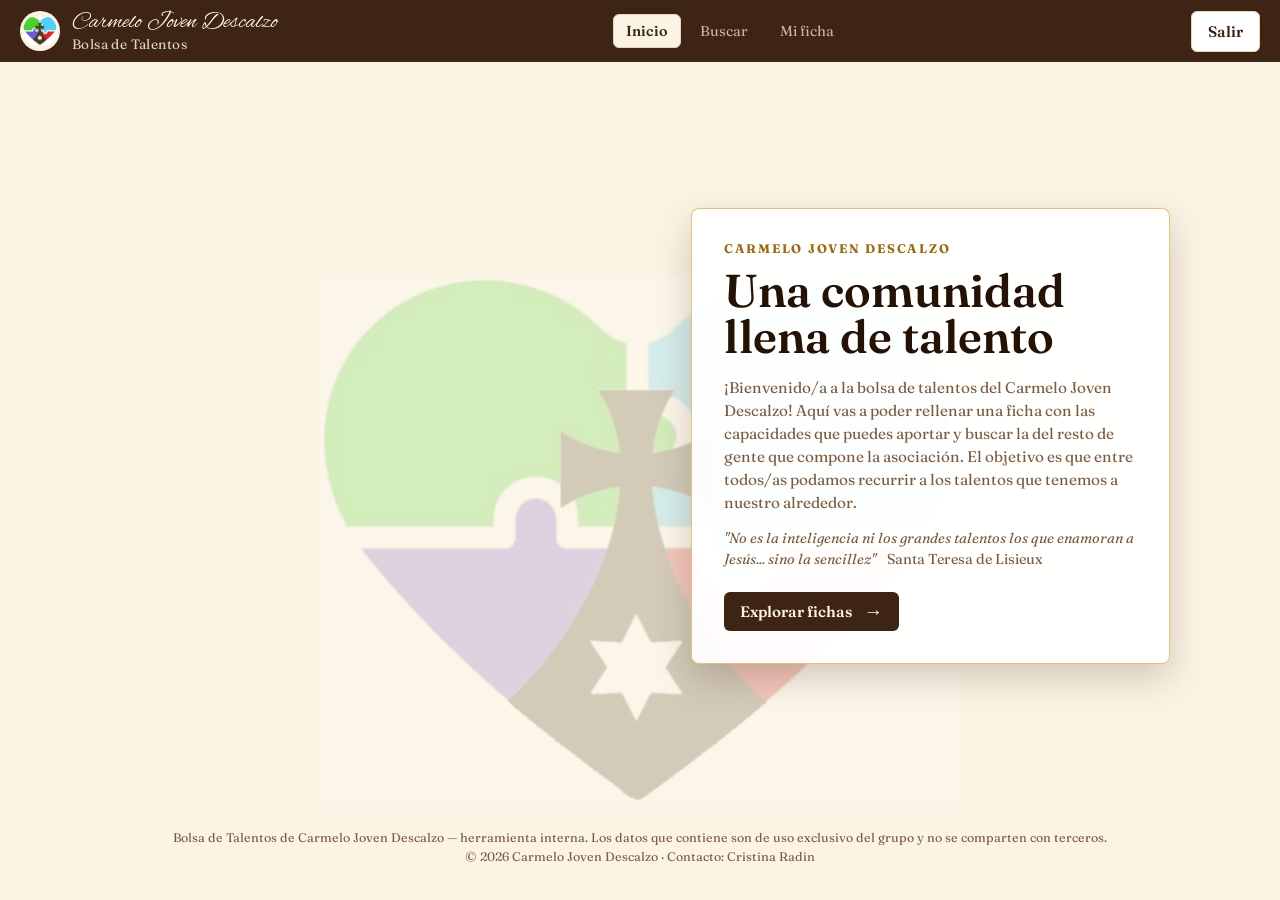
==== app.html @ 6dfe1948 "Normalize <select> styling so it matches <input> sizing on macOS macOS renders native <select> chrom" ====
<!doctype html>
<html lang="es">
<head>
  <meta charset="UTF-8" />
  <meta name="viewport" content="width=device-width, initial-scale=1" />
  <title>Bolsa de Talentos · Carmelo Joven Descalzo</title>
  <link rel="preconnect" href="https://fonts.googleapis.com" />
  <link rel="preconnect" href="https://fonts.gstatic.com" crossorigin />
  <link
    href="https://fonts.googleapis.com/css2?family=Alex+Brush&family=Fraunces:ital,opsz,wght@0,9..144,400;0,9..144,600;0,9..144,700;1,9..144,500&display=swap"
    rel="stylesheet"
  />
  <link rel="stylesheet" href="css/style.css?v=20260919-2" />
</head>
<body>
  <div class="logo-watermark" aria-hidden="true">
    <img src="assets/logo.png" alt="" onerror="this.parentElement.style.display='none'" />
  </div>

  <header class="app-header">
    <div
      class="brand-lockup brand-lockup-header"
      id="brand-home-link"
      role="button"
      tabindex="0"
      aria-label="Volver a Inicio"
    >
      <img class="brand-logo" src="assets/logo.png" alt="" onerror="this.style.display='none'" />
      <div>
        <h1 class="brand-title">Carmelo Joven Descalzo</h1>
        <p class="brand-subtitle">Bolsa de Talentos</p>
      </div>
    </div>
    <nav class="main-tabs">
      <button type="button" class="tab-view-btn active" data-view="welcome">Inicio</button>
      <button type="button" class="tab-view-btn" data-view="search">Buscar</button>
      <button type="button" class="tab-view-btn" data-view="profile">Mi ficha</button>
      <button type="button" class="tab-view-btn" id="tab-admin-btn" data-view="admin" hidden>Admin</button>
    </nav>
    <div class="user-box">
      <span id="user-email"></span>
      <button type="button" class="btn secondary" id="logout-btn">Salir</button>
    </div>
  </header>

  <main class="app-main">
    <section class="view" id="view-pending">
      <div class="access-pending">
        <h2>Cuenta pendiente de alta</h2>
        <p>Tu cuenta se ha creado correctamente, pero un administrador todavía tiene que darte de alta en la bolsa de talentos.</p>
        <p>Cuando tu ficha esté creada con este mismo email, podrás acceder a la aplicación.</p>
      </div>
    </section>

    <section class="view active" id="view-welcome">
      <div class="welcome-page">
        <div class="welcome-collage" aria-hidden="true">
          <img class="collage-photo collage-photo-one" data-welcome-image="inicio1.jpg" alt="" hidden />
          <img class="collage-photo collage-photo-two" data-welcome-image="inicio2.jpg" alt="" hidden />
          <img class="collage-photo collage-photo-three" data-welcome-image="inicio3.jpg" alt="" hidden />
          <img class="collage-photo collage-photo-four" data-welcome-image="inicio4.jpg" alt="" hidden />
          <img class="collage-photo collage-photo-five" data-welcome-image="inicio5.jpg" alt="" hidden />
        </div>
        <div class="welcome-copy-box">
          <div class="welcome-copy">
            <p class="welcome-kicker">Carmelo Joven Descalzo</p>
            <h2>Una comunidad llena de talento</h2>
            <p>¡Bienvenido/a a la bolsa de talentos del Carmelo Joven Descalzo! Aquí vas a poder rellenar una ficha con las capacidades que puedes aportar y buscar la del resto de gente que compone la asociación. El objetivo es que entre todos/as podamos recurrir a los talentos que tenemos a nuestro alrededor.</p>
            <p class="welcome-quote"><em>"No es la inteligencia ni los grandes talentos los que enamoran a Jesús... sino la sencillez"</em> <span>Santa Teresa de Lisieux</span></p>
            <button type="button" class="btn welcome-cta" id="welcome-search-btn">Explorar fichas <span aria-hidden="true">→</span></button>
          </div>
        </div>
      </div>
    </section>

    <section class="view" id="view-search">
      <div class="filters" id="search-filters"></div>
      <div class="count-line" id="search-count"></div>
      <div class="results-grid" id="search-results"></div>
    </section>

    <section class="view" id="view-profile">
      <div id="profile-content"></div>
    </section>

    <section class="view" id="view-admin">
      <div id="admin-content"></div>
    </section>
  </main>

  <footer class="site-footer">
    <p>Bolsa de Talentos de Carmelo Joven Descalzo — herramienta interna. Los datos que contiene son de uso exclusivo del grupo y no se comparten con terceros.</p>
    <p>© 2026 Carmelo Joven Descalzo · Contacto: Cristina Radin</p>
  </footer>

  <script type="module" src="js/app.js"></script>
</body>
</html>
---- css/style.css ----
:root {
  --bg: #fbf4e4;
  --surface: #ffffff;
  --border: #e3d5b8;
  --card-border: #8f6546;
  --consecrated-gold-dark: #9a6b18;
  --consecrated-gold: #d4aa48;
  --consecrated-gold-light: #ecd27f;
  --consecrated-shadow: 0 4px 14px rgba(154, 107, 24, 0.24), 0 1px 3px rgba(62, 36, 21, 0.12);
  --text: #3e2415;
  --text-muted: #7a5c42;
  --heading: #241206;
  --primary: #3e2415;
  --primary-hover: #4e2e1b;
  --header-bg: #3e2415;
  --header-bg-alt: #4e2e1b;
  --header-text: #fbf4e4;
  --header-text-muted: #cdb493;
  --danger: #b3261e;
  --danger-bg: #fdecea;
  --ok: #256029;
  --ok-bg: #e8f5e9;
  --radius: 10px;
  --shadow: 0 1px 3px rgba(62, 36, 21, 0.12);
  --font-body: "Fraunces", Georgia, "Times New Roman", serif;
  --font-brand: "Alex Brush", cursive;
}

* { box-sizing: border-box; }

body {
  margin: 0;
  font-family: var(--font-body);
  background: var(--bg);
  color: var(--text);
  position: relative;
}

a { color: var(--primary); }

/* --- Marca: logo + nombre --- */

.brand-lockup {
  display: flex;
  align-items: center;
  gap: 12px;
  margin-bottom: 18px;
}

.brand-logo {
  width: 56px;
  height: 56px;
  object-fit: contain;
  flex-shrink: 0;
}

.brand-title {
  font-family: var(--font-brand);
  font-size: 2rem;
  line-height: 1;
  margin: 0;
  color: inherit;
  font-weight: 400;
}

.brand-subtitle {
  font-family: var(--font-body);
  font-size: 0.85rem;
  letter-spacing: 0.03em;
  margin: 2px 0 0;
  color: inherit;
  opacity: 0.85;
}

.logo-watermark {
  position: fixed;
  inset: 0;
  display: flex;
  align-items: center;
  justify-content: center;
  pointer-events: none;
  z-index: 0;
  overflow: hidden;
}

.logo-watermark img {
  width: min(60vw, 640px);
  opacity: 0.22;
  transform: translateY(10vh);
}

.center-screen {
  min-height: 100vh;
  display: flex;
  align-items: center;
  justify-content: center;
  padding: 16px;
  position: relative;
  z-index: 1;
}

.card {
  background: var(--surface);
  border: 1px solid var(--border);
  border-radius: var(--radius);
  box-shadow: var(--shadow);
  padding: 24px;
}

.auth-card {
  width: 100%;
  max-width: 380px;
}

.auth-card .brand-lockup {
  color: var(--text);
  flex-direction: column;
  align-items: center;
  text-align: center;
  gap: 6px;
}

.auth-card .brand-logo { width: 64px; height: 64px; }

.auth-card .brand-title {
  white-space: nowrap;
  font-size: clamp(1.25rem, 8vw, 1.9rem);
}

.tabs {
  display: flex;
  gap: 4px;
  margin-bottom: 16px;
  border-bottom: 1px solid var(--border);
}

.tab-btn {
  flex: 1;
  background: none;
  border: none;
  padding: 10px 8px;
  font-size: 0.95rem;
  cursor: pointer;
  color: var(--text-muted);
  border-bottom: 2px solid transparent;
  font-family: inherit;
}

.tab-btn.active {
  color: var(--primary);
  border-bottom-color: var(--primary);
  font-weight: 600;
}

form { display: flex; flex-direction: column; gap: 12px; }

label {
  font-size: 0.85rem;
  font-weight: 700;
  color: var(--text);
  display: block;
  margin-bottom: 4px;
}

input, select, textarea {
  width: 100%;
  padding: 9px 10px;
  border: 1px solid var(--border);
  border-radius: 6px;
  font-size: 0.95rem;
  font-family: inherit;
  background: var(--surface);
  color: var(--text);
}

/* macOS (Safari y Chrome) dibuja <select> con su propio "chrome" nativo,
   que le da una altura/padding distintos a los de un <input> de texto
   aunque compartan el mismo CSS. appearance:none lo quita y dibujamos
   nosotros la flechita, para que todos los campos midan igual. */
select {
  appearance: none;
  -webkit-appearance: none;
  -moz-appearance: none;
  padding-right: 30px;
  background-image: url("data:image/svg+xml,%3Csvg xmlns='http://www.w3.org/2000/svg' viewBox='0 0 20 20' fill='none' stroke='%237a5c42' stroke-width='2' stroke-linecap='round' stroke-linejoin='round'%3E%3Cpath d='M5 8l5 5 5-5'/%3E%3C/svg%3E");
  background-repeat: no-repeat;
  background-position: right 8px center;
  background-size: 16px;
}

.password-field { position: relative; }

.password-field input { padding-right: 42px; }

.toggle-password {
  position: absolute;
  top: 50%;
  right: 8px;
  transform: translateY(-50%);
  border: none;
  background: transparent;
  color: var(--text-muted);
  padding: 4px;
  line-height: 1;
  font-size: 1.1rem;
  cursor: pointer;
}

.toggle-password:hover { color: var(--text); }

textarea { resize: vertical; min-height: 60px; }

button.btn {
  cursor: pointer;
  border: none;
  border-radius: 6px;
  padding: 10px 16px;
  font-size: 0.95rem;
  font-weight: 600;
  background: var(--primary);
  color: var(--bg);
  font-family: inherit;
}

button.btn:hover { background: var(--primary-hover); }

button.btn.secondary {
  background: var(--surface);
  color: var(--text);
  border: 1px solid var(--border);
}

button.btn:disabled { opacity: 0.6; cursor: not-allowed; }

.msg {
  font-size: 0.85rem;
  padding: 8px 10px;
  border-radius: 6px;
  display: none;
}

.msg.show { display: block; }
.msg.error { background: var(--danger-bg); color: var(--danger); }
.msg.ok { background: var(--ok-bg); color: var(--ok); }

/* --- App shell --- */

header.app-header {
  display: flex;
  align-items: center;
  justify-content: space-between;
  gap: 16px;
  flex-wrap: wrap;
  background: var(--header-bg);
  padding: 10px 20px;
  position: sticky;
  top: 0;
  z-index: 10;
}

header.app-header .brand-lockup {
  margin-bottom: 0;
  color: var(--header-text);
  cursor: pointer;
}

header.app-header .brand-title { font-size: 1.5rem; }

header.app-header .brand-logo {
  width: 40px;
  height: 40px;
  background: var(--bg);
  border-radius: 50%;
  padding: 3px;
}

nav.main-tabs {
  display: flex;
  gap: 6px;
  flex-wrap: wrap;
}

nav.main-tabs button {
  background: none;
  border: 1px solid transparent;
  padding: 7px 12px;
  border-radius: 6px;
  cursor: pointer;
  font-size: 0.9rem;
  font-family: inherit;
  color: var(--header-text-muted);
}

nav.main-tabs button.active {
  background: var(--bg);
  color: var(--text);
  font-weight: 600;
  border-color: var(--border);
}

.user-box {
  display: flex;
  align-items: center;
  gap: 10px;
  font-size: 0.85rem;
  color: var(--header-text-muted);
}

main.app-main {
  max-width: 1100px;
  margin: 0 auto;
  padding: 20px;
  position: relative;
  z-index: 1;
}

main.app-main:has(#view-welcome.active) { padding-top: 0; padding-bottom: 0; }

section.view { display: none; }
section.view.active { display: block; }

.access-pending {
  max-width: 620px;
  margin: 12vh auto;
  padding: 32px;
  background: var(--surface);
  border: 1px solid var(--border);
  border-radius: var(--radius);
  box-shadow: var(--shadow);
  text-align: center;
}

.access-pending h2 { margin-top: 0; color: var(--heading); }
.access-pending p { color: var(--text-muted); line-height: 1.6; }

.welcome-page {
  min-height: max(calc(100svh - 152px), 540px);
  display: grid;
  grid-template-columns: minmax(0, 1.05fr) minmax(320px, 0.95fr);
  align-items: center;
  gap: clamp(20px, 4vw, 56px);
  position: relative;
  padding: 0;
}

.welcome-collage {
  position: relative;
  min-height: 470px;
}

.collage-photo {
  position: absolute;
  width: clamp(150px, 22vw, 330px);
  height: clamp(140px, 22vh, 250px);
  object-fit: cover;
  border: 8px solid var(--surface);
  box-shadow: 0 12px 28px rgba(62, 36, 21, 0.2);
  filter: saturate(0.85);
  transition: scale 180ms ease, box-shadow 180ms ease, filter 180ms ease;
}

.collage-photo[hidden] { display: none; }

.collage-photo:hover {
  scale: 1.16;
  z-index: 3;
  box-shadow: 0 18px 34px rgba(62, 36, 21, 0.3);
  filter: saturate(1);
}

.collage-photo-one { top: 1%; left: 2%; width: 46%; height: 38%; transform: rotate(-8deg); }
.collage-photo-two { top: 5%; right: 1%; width: 38%; height: 42%; transform: rotate(7deg); }
.collage-photo-three { bottom: 3%; left: 1%; width: 47%; height: 32%; transform: rotate(6deg); }
.collage-photo-four { right: 2%; bottom: 1%; width: 43%; height: 36%; transform: rotate(-7deg); }
.collage-photo-five { top: 31%; left: 20%; z-index: 2; width: 61%; height: 34%; transform: rotate(-2deg); }

.welcome-copy-box {
  position: relative;
  z-index: 1;
  width: min(100%, 560px);
  padding: clamp(22px, 3vw, 32px);
  background: rgba(255, 255, 255, 0.94);
  border: 1px solid rgba(212, 170, 72, 0.7);
  border-radius: 8px;
  box-shadow: 0 14px 36px rgba(62, 36, 21, 0.22);
  text-align: left;
}

.welcome-copy { max-width: 580px; margin: 0 auto; }

.welcome-kicker {
  margin: 0 0 12px;
  color: var(--consecrated-gold-dark);
  font-size: 0.78rem;
  font-weight: 700;
  letter-spacing: 0.14em;
  text-transform: uppercase;
}

.welcome-copy h2 {
  margin: 0 0 16px;
  color: var(--heading);
  font-size: clamp(2rem, 3.6vw, 3.25rem);
  line-height: 1;
  font-weight: 600;
}

.welcome-copy > p:not(.welcome-kicker) {
  max-width: 570px;
  margin: 0 0 22px;
  color: var(--text-muted);
  font-size: 0.96rem;
  line-height: 1.5;
}

.welcome-quote {
  color: var(--text);
  font-size: 0.9rem !important;
  line-height: 1.45 !important;
  margin: -8px 0 22px !important;
}

.welcome-quote span { margin-left: 8px; }

.welcome-cta { display: inline-flex; align-items: center; gap: 12px; }
.welcome-cta span { font-size: 1.2rem; line-height: 1; }

@media (max-width: 720px) {
  .welcome-page { min-height: 520px; display: block; }
  .welcome-collage { min-height: 280px; }
  .collage-photo { border-width: 5px; }
  .collage-photo-one { top: 1%; left: -7%; width: 45%; height: 38%; }
  .collage-photo-two { top: 5%; right: -8%; width: 38%; height: 42%; }
  .collage-photo-three { bottom: 3%; left: -7%; width: 47%; height: 32%; }
  .collage-photo-four { right: -7%; bottom: 1%; width: 43%; height: 36%; }
  .collage-photo-five { top: 31%; left: 16%; width: 68%; height: 32%; }
  .welcome-copy-box { width: min(88%, 520px); margin: -18px auto 0; padding: 24px 20px; text-align: center; }
  .welcome-copy h2 { font-size: 2.25rem; }
  .welcome-copy > p:not(.welcome-kicker) { font-size: 0.92rem; line-height: 1.5; }
}

.filters {
  display: grid;
  grid-template-columns: repeat(auto-fit, minmax(160px, 1fr));
  gap: 12px;
  margin-bottom: 18px;
}

.filters .field label { margin-bottom: 4px; }

.checkbox-row {
  display: flex;
  flex-wrap: wrap;
  gap: 10px;
}

.checkbox-row label {
  display: flex;
  align-items: center;
  gap: 5px;
  font-weight: 500;
  color: var(--text);
  font-size: 0.85rem;
}

.checkbox-row input { width: auto; }

.results-grid {
  display: grid;
  grid-template-columns: repeat(auto-fill, minmax(260px, 1fr));
  gap: 14px;
}

.member-card {
  position: relative;
  background: var(--surface);
  border: 1px solid var(--card-border);
  border-radius: var(--radius);
  padding: 16px;
  box-shadow: var(--shadow);
  cursor: pointer;
}

.member-card.consecrated-card {
  border: 4px solid transparent;
  background:
    linear-gradient(var(--surface), var(--surface)) padding-box,
    linear-gradient(135deg, var(--consecrated-gold-dark), var(--consecrated-gold-light) 28%, var(--consecrated-gold) 52%, var(--consecrated-gold-dark)) border-box;
  box-shadow: 0 0 0 1px rgba(212, 170, 72, 0.42), 0 5px 18px rgba(154, 107, 24, 0.3);
}

.member-card h3 { margin: 0 0 12px; font-size: 1.12rem; padding-right: 88px; }

.member-photo {
  position: absolute;
  top: 12px;
  right: 12px;
  width: 78px;
  height: 78px;
  border-radius: 50%;
  object-fit: cover;
  border: 2px solid var(--border);
  cursor: zoom-in;
}

.detail-photo {
  width: 96px;
  height: 96px;
  border-radius: 50%;
  object-fit: cover;
  border: 2px solid var(--border);
  cursor: zoom-in;
  float: right;
  margin: 0 0 8px 12px;
}

.photo-upload-row {
  display: flex;
  align-items: center;
  gap: 12px;
  flex-wrap: wrap;
}

.photo-label-row {
  display: flex;
  align-items: baseline;
  gap: 8px;
  flex-wrap: wrap;
}

.photo-label-row label { margin-bottom: 4px; }

.photo-hint {
  color: var(--consecrated-gold-dark);
  font-size: 0.82rem;
  font-weight: 600;
}

.photo-preview {
  width: 72px;
  height: 72px;
  border-radius: 50%;
  object-fit: cover;
  border: 1px solid var(--border);
}

dialog.lightbox {
  border: none;
  background: transparent;
  padding: 0;
  max-width: 92vw;
  max-height: 92vh;
}

dialog.lightbox::backdrop { background: rgba(62, 36, 21, 0.75); }

dialog.lightbox img {
  display: block;
  max-width: 92vw;
  max-height: 92vh;
  border-radius: 8px;
  cursor: zoom-out;
}

.member-card .meta {
  font-size: 0.82rem;
  color: var(--text-muted);
  margin-bottom: 8px;
  padding-right: 56px;
}

.card-section { margin-top: 10px; }

.card-section p {
  margin: 0;
  font-size: 0.88rem;
}

.card-label {
  display: block;
  font-size: 0.9rem;
  font-weight: 700;
  text-transform: uppercase;
  letter-spacing: 0.04em;
  color: var(--text);
  margin-bottom: 4px;
}

.tag-list {
  display: flex;
  flex-wrap: wrap;
  gap: 6px;
  margin: 6px 0;
}

.tag {
  background: var(--bg);
  border: 1px solid var(--border);
  border-radius: 999px;
  padding: 3px 10px;
  font-size: 0.78rem;
}

.tag.tag-outline {
  background: transparent;
  color: var(--text-muted);
}

.tag button {
  background: none;
  border: none;
  cursor: pointer;
  color: var(--text-muted);
  font-size: 0.9rem;
  margin-left: 4px;
  padding: 0;
}

.tag-input-row {
  display: flex;
  gap: 8px;
  flex-wrap: wrap;
}

.tag-input-row input { flex: 1; min-width: 120px; }

.tag-input-row select {
  flex: 1 1 140px;
  min-width: 0;
  max-width: 180px;
}

.form-grid {
  display: grid;
  grid-template-columns: repeat(auto-fit, minmax(220px, 1fr));
  gap: 14px;
}

.form-grid .full { grid-column: 1 / -1; }

fieldset {
  border: 1px solid var(--border);
  border-radius: var(--radius);
  padding: 14px 16px;
  margin: 0 0 16px;
}

fieldset legend {
  font-weight: 700;
  padding: 0 6px;
  color: var(--heading);
}

fieldset.sensitive legend { color: var(--danger); }

.form-grid p { margin: 0; }

.form-hint {
  font-size: 0.85rem;
  color: var(--text-muted);
  background: var(--bg);
  border: 1px solid var(--border);
  border-radius: 8px;
  padding: 10px 12px;
  margin: 0 0 14px;
}

.hint-important {
  color: var(--danger);
}

.hint-important-icon {
  font-size: 1.05rem;
  margin-right: 5px;
}

.field-hint {
  font-size: 0.8rem;
  color: var(--text-muted);
  margin: -2px 0 6px;
}

.table-wrap { overflow-x: auto; }

table.admin-table {
  border-collapse: collapse;
  width: 100%;
  font-size: 0.85rem;
  background: var(--surface);
}

table.admin-table th, table.admin-table td {
  border: 1px solid var(--border);
  padding: 6px 8px;
  text-align: left;
  white-space: nowrap;
}

table.admin-table th { background: var(--bg); position: sticky; top: 0; }

table.admin-table td.sensitive { background: var(--danger-bg); }

.admin-name-link {
  background: none;
  border: none;
  padding: 0;
  cursor: pointer;
  color: var(--primary);
  font-weight: 600;
  font-size: inherit;
  font-family: inherit;
  text-decoration: underline;
}

.admin-sort-btn {
  background: none;
  border: none;
  padding: 0;
  cursor: pointer;
  color: inherit;
  font-weight: inherit;
  font-size: inherit;
  font-family: inherit;
  white-space: nowrap;
}

.admin-sort-btn:hover { color: var(--primary); }
.admin-sort-btn .sort-arrow { color: var(--primary); margin-left: 2px; }

dialog.member-dialog {
  border: none;
  border-radius: var(--radius);
  box-shadow: var(--shadow);
  padding: 20px;
  max-width: 640px;
  width: 92%;
  font-family: var(--font-body);
  color: var(--text);
}

dialog.member-dialog::backdrop {
  background: rgba(62, 36, 21, 0.45);
}

.member-dialog-close {
  float: right;
}

.member-dialog-body {
  clear: both;
  padding-top: 8px;
}

.empty-state {
  color: var(--text-muted);
  font-style: italic;
  padding: 20px 0;
}

.count-line {
  color: var(--text-muted);
  font-size: 0.85rem;
  margin-bottom: 10px;
}

.site-footer {
  text-align: center;
  padding: 20px 16px 28px;
  font-size: 0.78rem;
  color: var(--text-muted);
  position: relative;
  z-index: 1;
}

.site-footer p { margin: 0; }
.site-footer p + p { margin-top: 4px; }
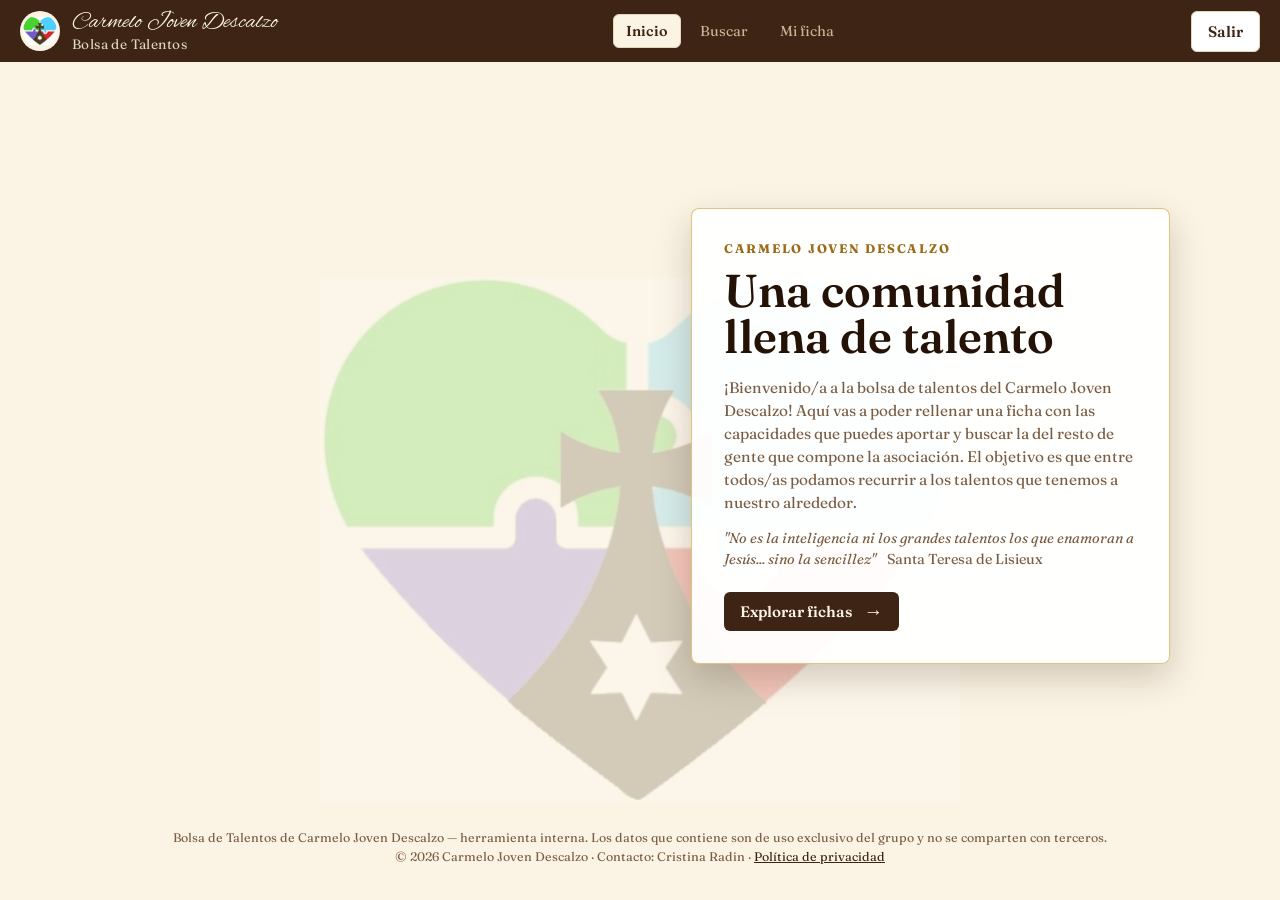
==== commit 4ccbaed9: "Add privacy policy page and consent withdrawal - privacidad.html: responsable (Carmelo Joven Descalz" ====
--- a/app.html
+++ b/app.html
@@ -10,7 +10,7 @@
     href="https://fonts.googleapis.com/css2?family=Alex+Brush&family=Fraunces:ital,opsz,wght@0,9..144,400;0,9..144,600;0,9..144,700;1,9..144,500&display=swap"
     rel="stylesheet"
   />
-  <link rel="stylesheet" href="css/style.css?v=20260919-2" />
+  <link rel="stylesheet" href="css/style.css?v=20260919-5" />
 </head>
 <body>
   <div class="logo-watermark" aria-hidden="true">
@@ -90,7 +90,7 @@
 
   <footer class="site-footer">
     <p>Bolsa de Talentos de Carmelo Joven Descalzo — herramienta interna. Los datos que contiene son de uso exclusivo del grupo y no se comparten con terceros.</p>
-    <p>© 2026 Carmelo Joven Descalzo · Contacto: Cristina Radin</p>
+    <p>© 2026 Carmelo Joven Descalzo · Contacto: Cristina Radin · <a href="privacidad.html">Política de privacidad</a></p>
   </footer>
 
   <script type="module" src="js/app.js"></script>
--- a/css/style.css
+++ b/css/style.css
@@ -333,6 +333,22 @@
 .access-pending h2 { margin-top: 0; color: var(--heading); }
 .access-pending p { color: var(--text-muted); line-height: 1.6; }
 
+.policy-wrap {
+  max-width: 720px;
+  margin: 0 auto;
+  padding: 40px 16px 60px;
+  position: relative;
+  z-index: 1;
+}
+
+.policy-card { padding: 32px; }
+.policy-card .brand-lockup { margin-bottom: 24px; }
+.policy-card h2 { color: var(--heading); margin-top: 0; }
+.policy-card h3 { color: var(--heading); font-size: 1rem; margin: 24px 0 6px; }
+.policy-card p, .policy-card li { color: var(--text-muted); line-height: 1.6; }
+.policy-card ul { padding-left: 20px; margin: 6px 0; }
+.policy-back { margin-top: 28px; }
+
 .welcome-page {
   min-height: max(calc(100svh - 152px), 540px);
   display: grid;
@@ -724,8 +740,50 @@
   white-space: nowrap;
 }
 
+.link-btn {
+  background: none;
+  border: none;
+  padding: 0;
+  cursor: pointer;
+  color: var(--text-muted);
+  font-size: inherit;
+  font-family: inherit;
+  text-decoration: underline;
+}
+
+.link-btn:hover { color: var(--primary); }
+
 .admin-sort-btn:hover { color: var(--primary); }
-.admin-sort-btn .sort-arrow { color: var(--primary); margin-left: 2px; }
+.admin-sort-btn .sort-arrow { color: var(--text-muted); margin-left: 2px; }
+.admin-sort-btn.active .sort-arrow { color: var(--primary); }
+
+dialog.consent-dialog {
+  border: none;
+  border-radius: var(--radius);
+  box-shadow: var(--shadow);
+  padding: 28px;
+  max-width: 480px;
+  width: 92%;
+  font-family: var(--font-body);
+  color: var(--text);
+}
+
+dialog.consent-dialog::backdrop { background: rgba(62, 36, 21, 0.6); }
+
+dialog.consent-dialog h2 { margin-top: 0; color: var(--heading); }
+
+dialog.consent-dialog p { color: var(--text-muted); line-height: 1.6; }
+
+.consent-checkbox {
+  display: flex;
+  align-items: flex-start;
+  gap: 8px;
+  font-weight: 500;
+  margin: 16px 0;
+  cursor: pointer;
+}
+
+.consent-checkbox input { width: auto; margin-top: 3px; }
 
 dialog.member-dialog {
   border: none;
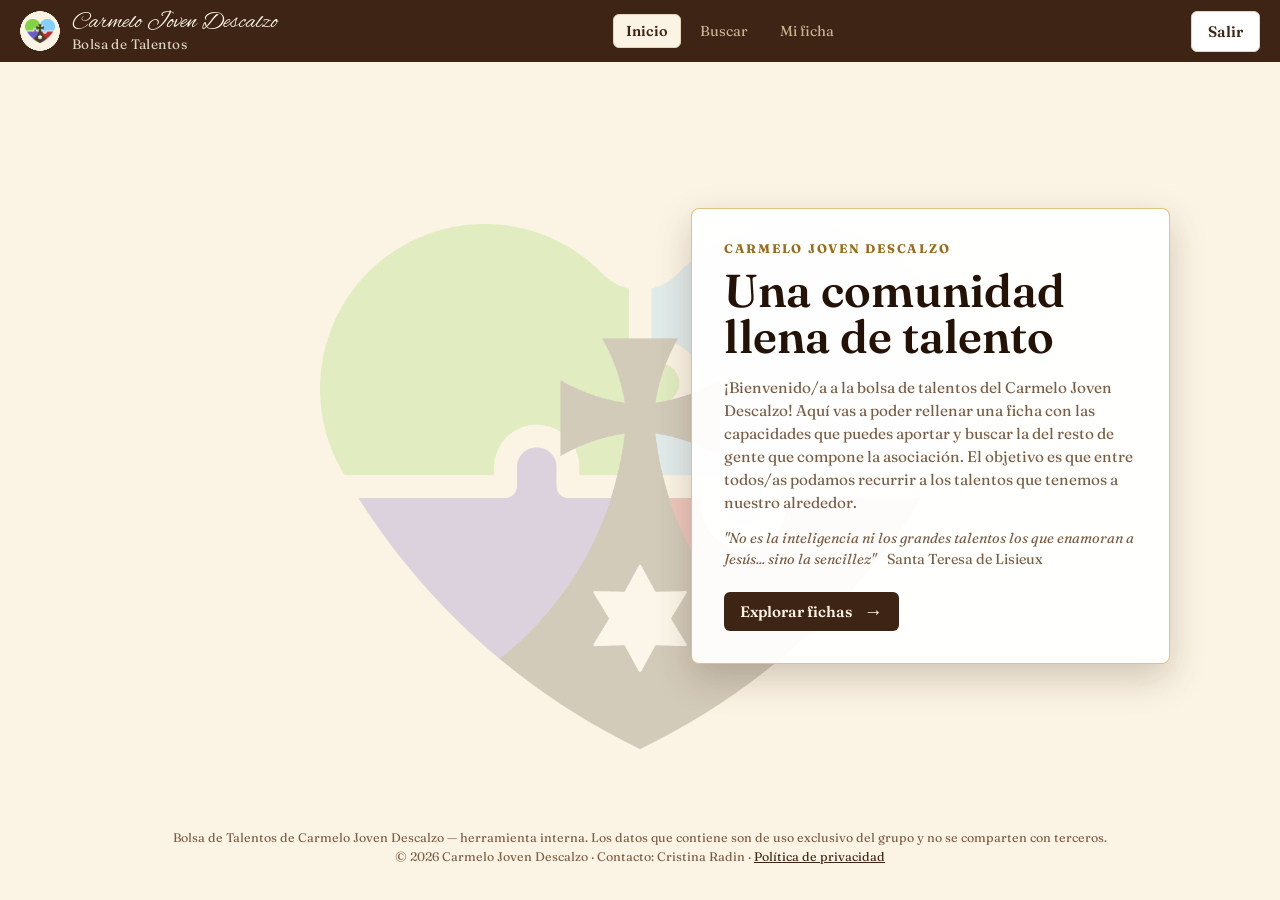
==== commit e0e6391f: "Ask search engines and AI crawlers not to index or use the pages Add a robots meta tag (noindex, nof" ====
--- a/app.html
+++ b/app.html
@@ -3,6 +3,8 @@
 <head>
   <meta charset="UTF-8" />
   <meta name="viewport" content="width=device-width, initial-scale=1" />
+  <!-- Pide a buscadores y rastreadores de IA que no indexen ni usen la página. -->
+  <meta name="robots" content="noindex, nofollow, noarchive, noimageindex, noai, noimageai" />
   <title>Bolsa de Talentos · Carmelo Joven Descalzo</title>
   <link rel="preconnect" href="https://fonts.googleapis.com" />
   <link rel="preconnect" href="https://fonts.gstatic.com" crossorigin />
@@ -10,7 +12,7 @@
     href="https://fonts.googleapis.com/css2?family=Alex+Brush&family=Fraunces:ital,opsz,wght@0,9..144,400;0,9..144,600;0,9..144,700;1,9..144,500&display=swap"
     rel="stylesheet"
   />
-  <link rel="stylesheet" href="css/style.css?v=20260919-5" />
+  <link rel="stylesheet" href="css/style.css?v=20260923-1" />
 </head>
 <body>
   <div class="logo-watermark" aria-hidden="true">
@@ -90,9 +92,9 @@
 
   <footer class="site-footer">
     <p>Bolsa de Talentos de Carmelo Joven Descalzo — herramienta interna. Los datos que contiene son de uso exclusivo del grupo y no se comparten con terceros.</p>
-    <p>© 2026 Carmelo Joven Descalzo · Contacto: Cristina Radin · <a href="privacidad.html">Política de privacidad</a></p>
+    <p>© 2026 Carmelo Joven Descalzo · Contacto: Cristina Radin · <a href="privacidad.html" target="_blank" rel="noopener">Política de privacidad</a></p>
   </footer>
 
-  <script type="module" src="js/app.js"></script>
+  <script type="module" src="js/app.js?v=20260923-1"></script>
 </body>
 </html>
--- a/css/style.css
+++ b/css/style.css
@@ -84,9 +84,11 @@
 }
 
 .logo-watermark img {
-  width: min(60vw, 640px);
+  /* El tope en vh evita que en pantallas bajas la punta del corazón se
+     salga por abajo (el logo no trae margen transparente). */
+  width: min(60vw, 640px, 85vh);
   opacity: 0.22;
-  transform: translateY(10vh);
+  transform: translateY(4vh);
 }
 
 .center-screen {
@@ -239,7 +241,7 @@
   display: none;
 }
 
-.msg.show { display: block; }
+.msg.show { display: block; margin: 12px 0; }
 .msg.error { background: var(--danger-bg); color: var(--danger); }
 .msg.ok { background: var(--ok-bg); color: var(--ok); }
 
@@ -269,9 +271,11 @@
 header.app-header .brand-logo {
   width: 40px;
   height: 40px;
-  background: var(--bg);
-  border-radius: 50%;
-  padding: 3px;
+  /* Círculo pintado como fondo y no con border-radius: este recorta la
+     imagen a un círculo interior más pequeño y cortaba los lóbulos del
+     corazón, que llega hasta el borde del PNG. */
+  background: radial-gradient(circle closest-side, var(--bg) 98%, transparent 100%);
+  padding: 5px;
 }
 
 nav.main-tabs {
@@ -698,6 +702,13 @@
 
 .table-wrap { overflow-x: auto; }
 
+.table-scroll-top {
+  overflow-x: auto;
+  overflow-y: hidden;
+}
+.table-scroll-top[hidden] { display: none; }
+.table-scroll-top > div { height: 1px; }
+
 table.admin-table {
   border-collapse: collapse;
   width: 100%;
@@ -809,6 +820,9 @@
   padding-top: 8px;
 }
 
+.admin-edit-btn,
+.admin-back-btn { margin-bottom: 16px; }
+
 .empty-state {
   color: var(--text-muted);
   font-style: italic;
